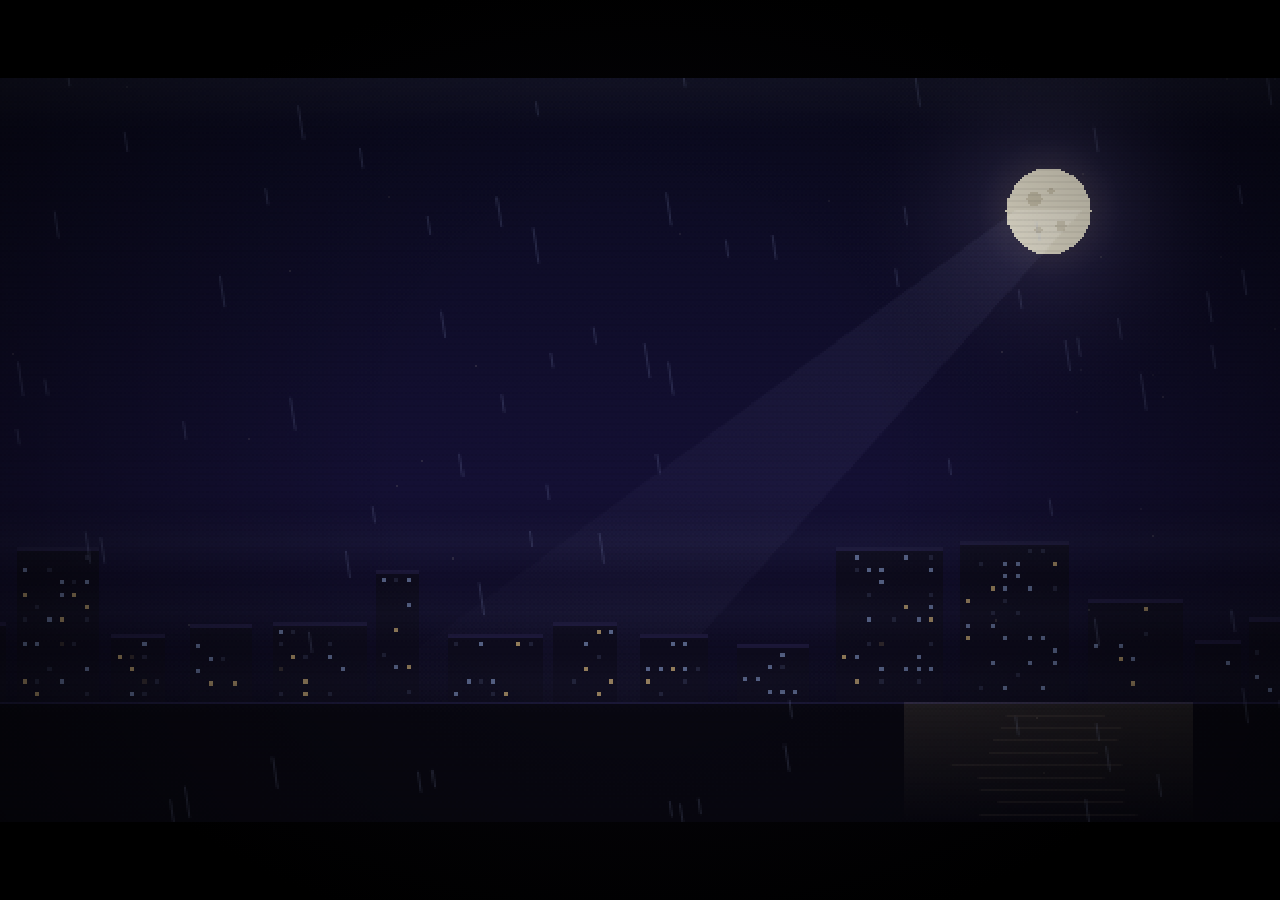
==== index.html @ 09e20b46 "Level 4 Bunker: penjaga ketiga + laser berkala Permintaan: tambah penjaga di lv 4 (2 lagi, atau 1 + " ====
<!DOCTYPE html>
<html lang="id">
<head>
<meta charset="UTF-8">
<meta name="viewport" content="width=device-width, initial-scale=1.0, maximum-scale=1.0, user-scalable=no, viewport-fit=cover">
<meta name="mobile-web-app-capable" content="yes">
<meta name="apple-mobile-web-app-capable" content="yes">
<meta name="apple-mobile-web-app-status-bar-style" content="black-translucent">
<meta name="theme-color" content="#08070f">
<title>Secret Mail — Petualangan Enkripsi Rahasia</title>
<link rel="icon" href="data:image/svg+xml,<svg xmlns='http://www.w3.org/2000/svg' viewBox='0 0 16 16'><rect width='16' height='16' fill='%23181430'/><rect x='2' y='5' width='12' height='8' fill='%23f0e6d0'/><path d='M2 5l6 4 6-4' stroke='%23e8c04a' fill='none'/></svg>">
<link rel="preconnect" href="https://fonts.googleapis.com">
<link rel="preconnect" href="https://fonts.gstatic.com" crossorigin>
<link href="https://fonts.googleapis.com/css2?family=Press+Start+2P&family=VT323&display=swap" rel="stylesheet">
<link rel="stylesheet" href="css/style.css?v=55">
</head>
<body>
<div id="wrap">
  <canvas id="game" width="640" height="360"></canvas>
  <canvas id="ui" width="640" height="360"></canvas>
</div>
<script src="js/engine.js?v=55"></script>
<script src="js/crypto.js?v=55"></script>
<script src="js/sprites.js?v=55"></script>
<script src="js/levels.js?v=55"></script>
<script src="js/enemies.js?v=55"></script>
<script src="js/ui.js?v=55"></script>
<script src="js/cinematic.js?v=55"></script>
<script src="js/scenes.js?v=55"></script>
<script src="js/main.js?v=55"></script>
</body>
</html>
---- css/style.css ----
*{margin:0;padding:0;box-sizing:border-box;-webkit-tap-highlight-color:transparent}
html,body{
  height:100%;height:100dvh;background:#000;overflow:hidden;overscroll-behavior:none;
  -webkit-user-select:none;user-select:none;touch-action:none;
}
/* latar halaman dibuat menyatu dengan latar kanvas supaya panggung
   terasa memenuhi layar penuh (tanpa bingkai/kotak) */
body{display:flex;align-items:center;justify-content:center;
  background:radial-gradient(ellipse at 50% 52%,#0a0812 0%,#000 74%)}
#wrap{position:relative;display:flex;align-items:center;justify-content:center;width:100%;height:100%}
canvas{
  image-rendering:pixelated;image-rendering:crisp-edges;
  background:#000;cursor:default;touch-action:none;
}
#ui{position:absolute;inset:0;pointer-events:none;background:transparent}
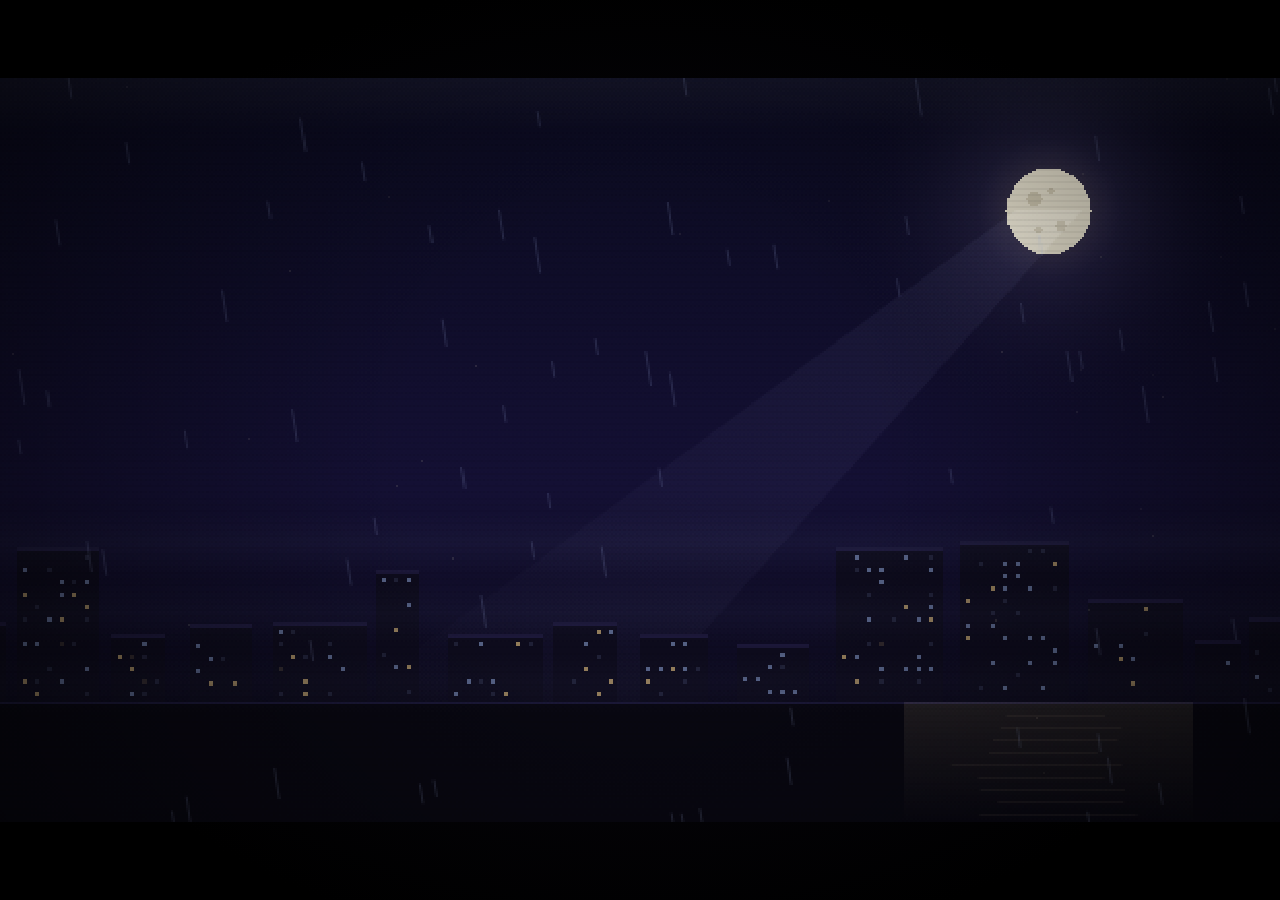
==== commit a0c93675: "Hapus laser di level 4 (penjaga ketiga tetap) Permintaan: laser dihapus saja.  Yang dibuang (bersih," ====
--- a/index.html
+++ b/index.html
@@ -12,21 +12,21 @@
 <link rel="preconnect" href="https://fonts.googleapis.com">
 <link rel="preconnect" href="https://fonts.gstatic.com" crossorigin>
 <link href="https://fonts.googleapis.com/css2?family=Press+Start+2P&family=VT323&display=swap" rel="stylesheet">
-<link rel="stylesheet" href="css/style.css?v=55">
+<link rel="stylesheet" href="css/style.css?v=56">
 </head>
 <body>
 <div id="wrap">
   <canvas id="game" width="640" height="360"></canvas>
   <canvas id="ui" width="640" height="360"></canvas>
 </div>
-<script src="js/engine.js?v=55"></script>
-<script src="js/crypto.js?v=55"></script>
-<script src="js/sprites.js?v=55"></script>
-<script src="js/levels.js?v=55"></script>
-<script src="js/enemies.js?v=55"></script>
-<script src="js/ui.js?v=55"></script>
-<script src="js/cinematic.js?v=55"></script>
-<script src="js/scenes.js?v=55"></script>
-<script src="js/main.js?v=55"></script>
+<script src="js/engine.js?v=56"></script>
+<script src="js/crypto.js?v=56"></script>
+<script src="js/sprites.js?v=56"></script>
+<script src="js/levels.js?v=56"></script>
+<script src="js/enemies.js?v=56"></script>
+<script src="js/ui.js?v=56"></script>
+<script src="js/cinematic.js?v=56"></script>
+<script src="js/scenes.js?v=56"></script>
+<script src="js/main.js?v=56"></script>
 </body>
 </html>
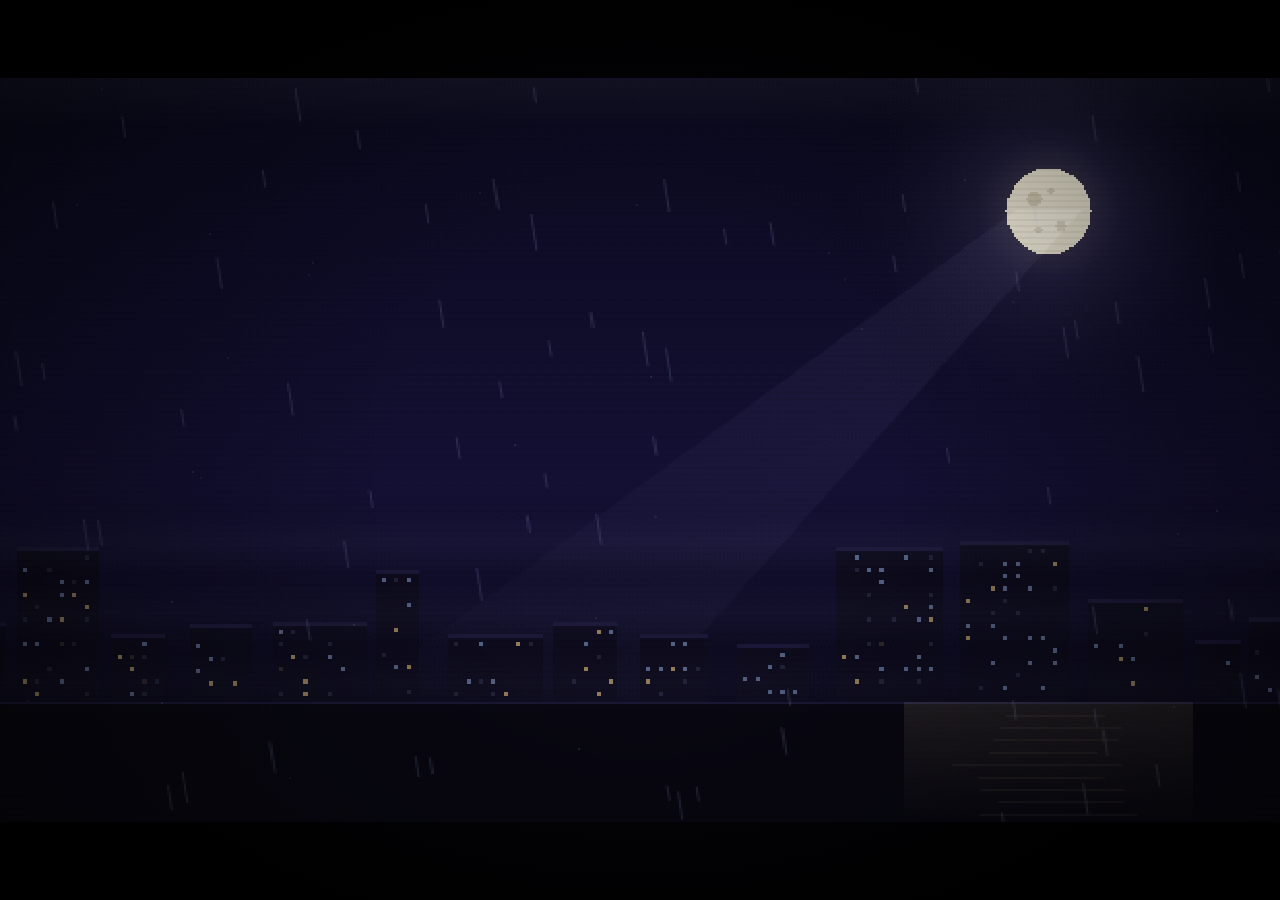
==== commit de69aa33: "Patroli penjaga L2-L4 dihitung ulang (merata) + penjaga berhenti mengejar setelah 3 detik Permintaan" ====
--- a/index.html
+++ b/index.html
@@ -12,21 +12,21 @@
 <link rel="preconnect" href="https://fonts.googleapis.com">
 <link rel="preconnect" href="https://fonts.gstatic.com" crossorigin>
 <link href="https://fonts.googleapis.com/css2?family=Press+Start+2P&family=VT323&display=swap" rel="stylesheet">
-<link rel="stylesheet" href="css/style.css?v=56">
+<link rel="stylesheet" href="css/style.css?v=57">
 </head>
 <body>
 <div id="wrap">
   <canvas id="game" width="640" height="360"></canvas>
   <canvas id="ui" width="640" height="360"></canvas>
 </div>
-<script src="js/engine.js?v=56"></script>
-<script src="js/crypto.js?v=56"></script>
-<script src="js/sprites.js?v=56"></script>
-<script src="js/levels.js?v=56"></script>
-<script src="js/enemies.js?v=56"></script>
-<script src="js/ui.js?v=56"></script>
-<script src="js/cinematic.js?v=56"></script>
-<script src="js/scenes.js?v=56"></script>
-<script src="js/main.js?v=56"></script>
+<script src="js/engine.js?v=57"></script>
+<script src="js/crypto.js?v=57"></script>
+<script src="js/sprites.js?v=57"></script>
+<script src="js/levels.js?v=57"></script>
+<script src="js/enemies.js?v=57"></script>
+<script src="js/ui.js?v=57"></script>
+<script src="js/cinematic.js?v=57"></script>
+<script src="js/scenes.js?v=57"></script>
+<script src="js/main.js?v=57"></script>
 </body>
 </html>
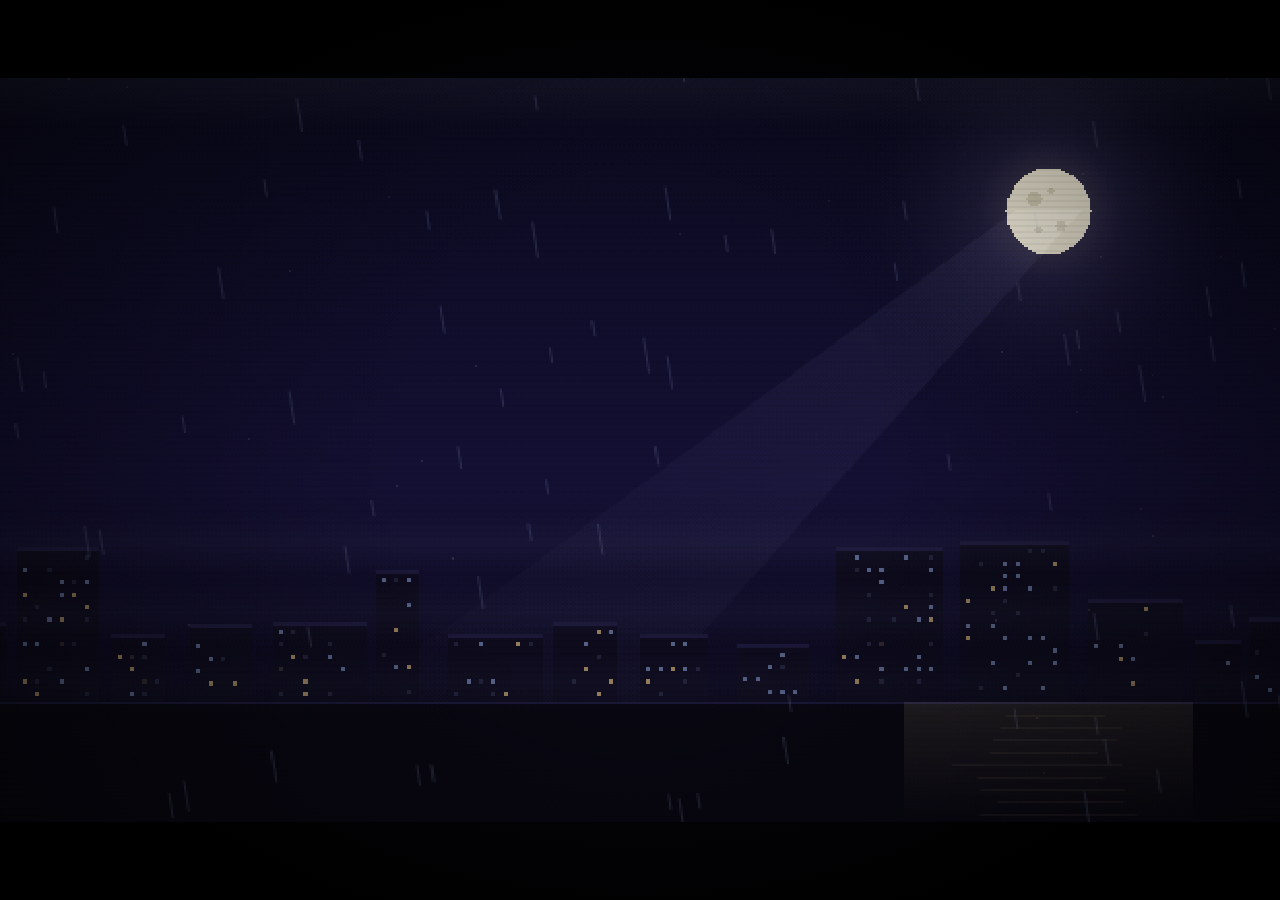
==== commit fead4d80: "Penjaga macet di level 4: pengawas macet + snap ke jalur terdekat BUG yang dilaporkan: satu penjaga " ====
--- a/index.html
+++ b/index.html
@@ -12,21 +12,21 @@
 <link rel="preconnect" href="https://fonts.googleapis.com">
 <link rel="preconnect" href="https://fonts.gstatic.com" crossorigin>
 <link href="https://fonts.googleapis.com/css2?family=Press+Start+2P&family=VT323&display=swap" rel="stylesheet">
-<link rel="stylesheet" href="css/style.css?v=57">
+<link rel="stylesheet" href="css/style.css?v=58">
 </head>
 <body>
 <div id="wrap">
   <canvas id="game" width="640" height="360"></canvas>
   <canvas id="ui" width="640" height="360"></canvas>
 </div>
-<script src="js/engine.js?v=57"></script>
-<script src="js/crypto.js?v=57"></script>
-<script src="js/sprites.js?v=57"></script>
-<script src="js/levels.js?v=57"></script>
-<script src="js/enemies.js?v=57"></script>
-<script src="js/ui.js?v=57"></script>
-<script src="js/cinematic.js?v=57"></script>
-<script src="js/scenes.js?v=57"></script>
-<script src="js/main.js?v=57"></script>
+<script src="js/engine.js?v=58"></script>
+<script src="js/crypto.js?v=58"></script>
+<script src="js/sprites.js?v=58"></script>
+<script src="js/levels.js?v=58"></script>
+<script src="js/enemies.js?v=58"></script>
+<script src="js/ui.js?v=58"></script>
+<script src="js/cinematic.js?v=58"></script>
+<script src="js/scenes.js?v=58"></script>
+<script src="js/main.js?v=58"></script>
 </body>
 </html>
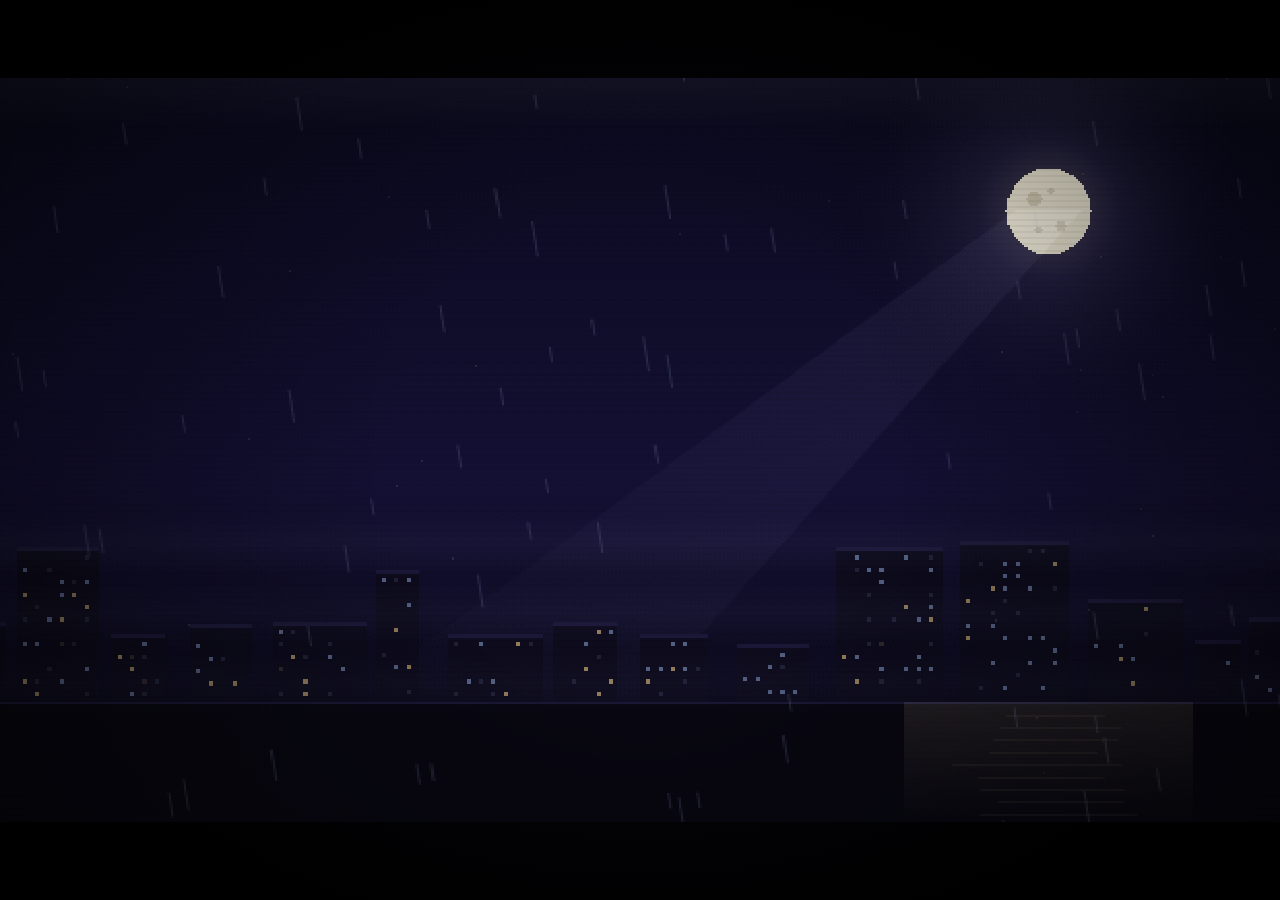
==== commit 9a80a836: "Fix: isi SOBEKAN SANDI di jurnal L2/L3 tidak sesuai (tertimpa pesan keluar) BUG yang dilaporkan: sob" ====
--- a/index.html
+++ b/index.html
@@ -12,21 +12,21 @@
 <link rel="preconnect" href="https://fonts.googleapis.com">
 <link rel="preconnect" href="https://fonts.gstatic.com" crossorigin>
 <link href="https://fonts.googleapis.com/css2?family=Press+Start+2P&family=VT323&display=swap" rel="stylesheet">
-<link rel="stylesheet" href="css/style.css?v=58">
+<link rel="stylesheet" href="css/style.css?v=59">
 </head>
 <body>
 <div id="wrap">
   <canvas id="game" width="640" height="360"></canvas>
   <canvas id="ui" width="640" height="360"></canvas>
 </div>
-<script src="js/engine.js?v=58"></script>
-<script src="js/crypto.js?v=58"></script>
-<script src="js/sprites.js?v=58"></script>
-<script src="js/levels.js?v=58"></script>
-<script src="js/enemies.js?v=58"></script>
-<script src="js/ui.js?v=58"></script>
-<script src="js/cinematic.js?v=58"></script>
-<script src="js/scenes.js?v=58"></script>
-<script src="js/main.js?v=58"></script>
+<script src="js/engine.js?v=59"></script>
+<script src="js/crypto.js?v=59"></script>
+<script src="js/sprites.js?v=59"></script>
+<script src="js/levels.js?v=59"></script>
+<script src="js/enemies.js?v=59"></script>
+<script src="js/ui.js?v=59"></script>
+<script src="js/cinematic.js?v=59"></script>
+<script src="js/scenes.js?v=59"></script>
+<script src="js/main.js?v=59"></script>
 </body>
 </html>
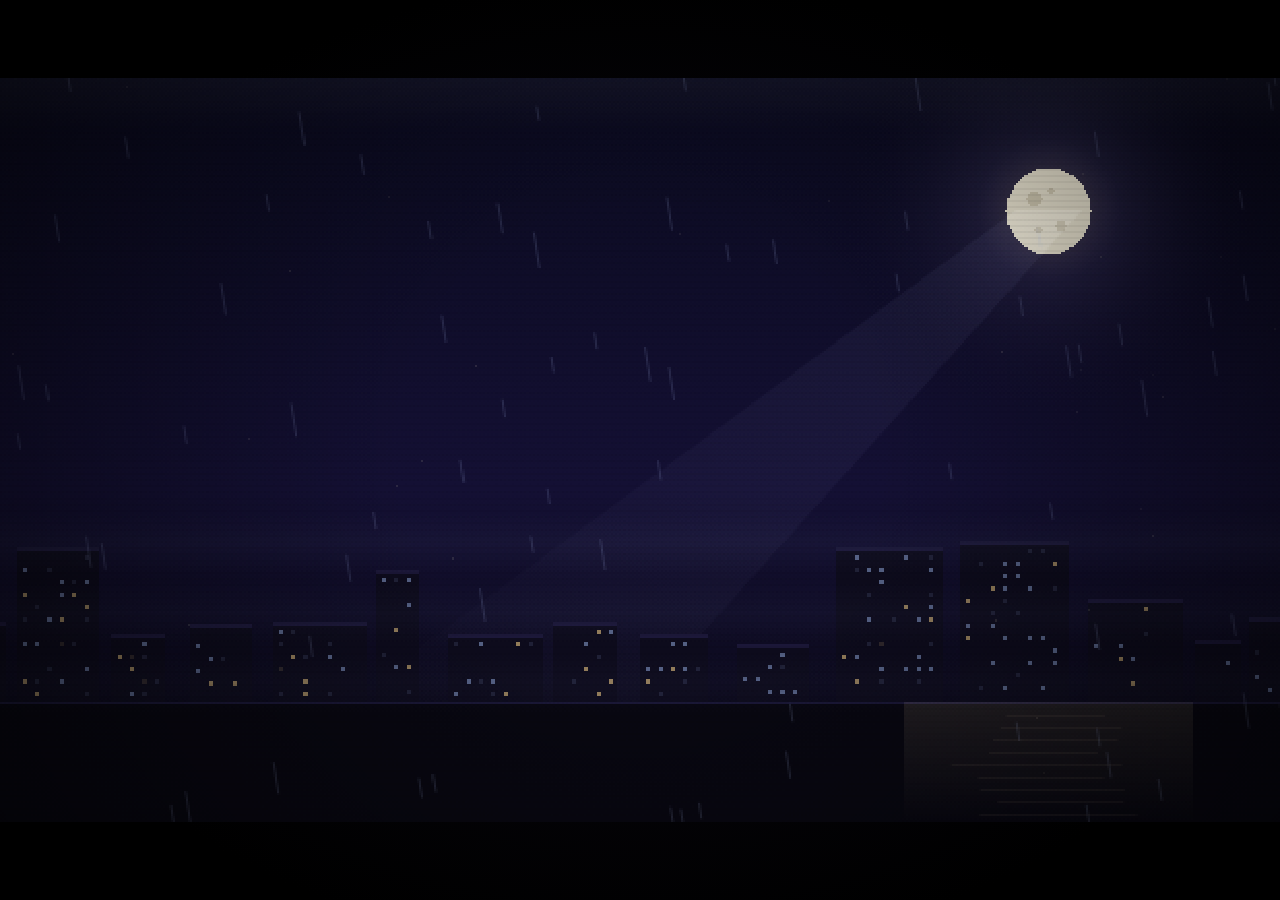
==== commit 615d0426: "Audit tata letak: tidak ada lagi teks bertumpuk / jarak mepet Karena banyak panel berubah, tata leta" ====
--- a/index.html
+++ b/index.html
@@ -12,21 +12,21 @@
 <link rel="preconnect" href="https://fonts.googleapis.com">
 <link rel="preconnect" href="https://fonts.gstatic.com" crossorigin>
 <link href="https://fonts.googleapis.com/css2?family=Press+Start+2P&family=VT323&display=swap" rel="stylesheet">
-<link rel="stylesheet" href="css/style.css?v=59">
+<link rel="stylesheet" href="css/style.css?v=62">
 </head>
 <body>
 <div id="wrap">
   <canvas id="game" width="640" height="360"></canvas>
   <canvas id="ui" width="640" height="360"></canvas>
 </div>
-<script src="js/engine.js?v=59"></script>
-<script src="js/crypto.js?v=59"></script>
-<script src="js/sprites.js?v=59"></script>
-<script src="js/levels.js?v=59"></script>
-<script src="js/enemies.js?v=59"></script>
-<script src="js/ui.js?v=59"></script>
-<script src="js/cinematic.js?v=59"></script>
-<script src="js/scenes.js?v=59"></script>
-<script src="js/main.js?v=59"></script>
+<script src="js/engine.js?v=62"></script>
+<script src="js/crypto.js?v=62"></script>
+<script src="js/sprites.js?v=62"></script>
+<script src="js/levels.js?v=62"></script>
+<script src="js/enemies.js?v=62"></script>
+<script src="js/ui.js?v=62"></script>
+<script src="js/cinematic.js?v=62"></script>
+<script src="js/scenes.js?v=62"></script>
+<script src="js/main.js?v=62"></script>
 </body>
 </html>
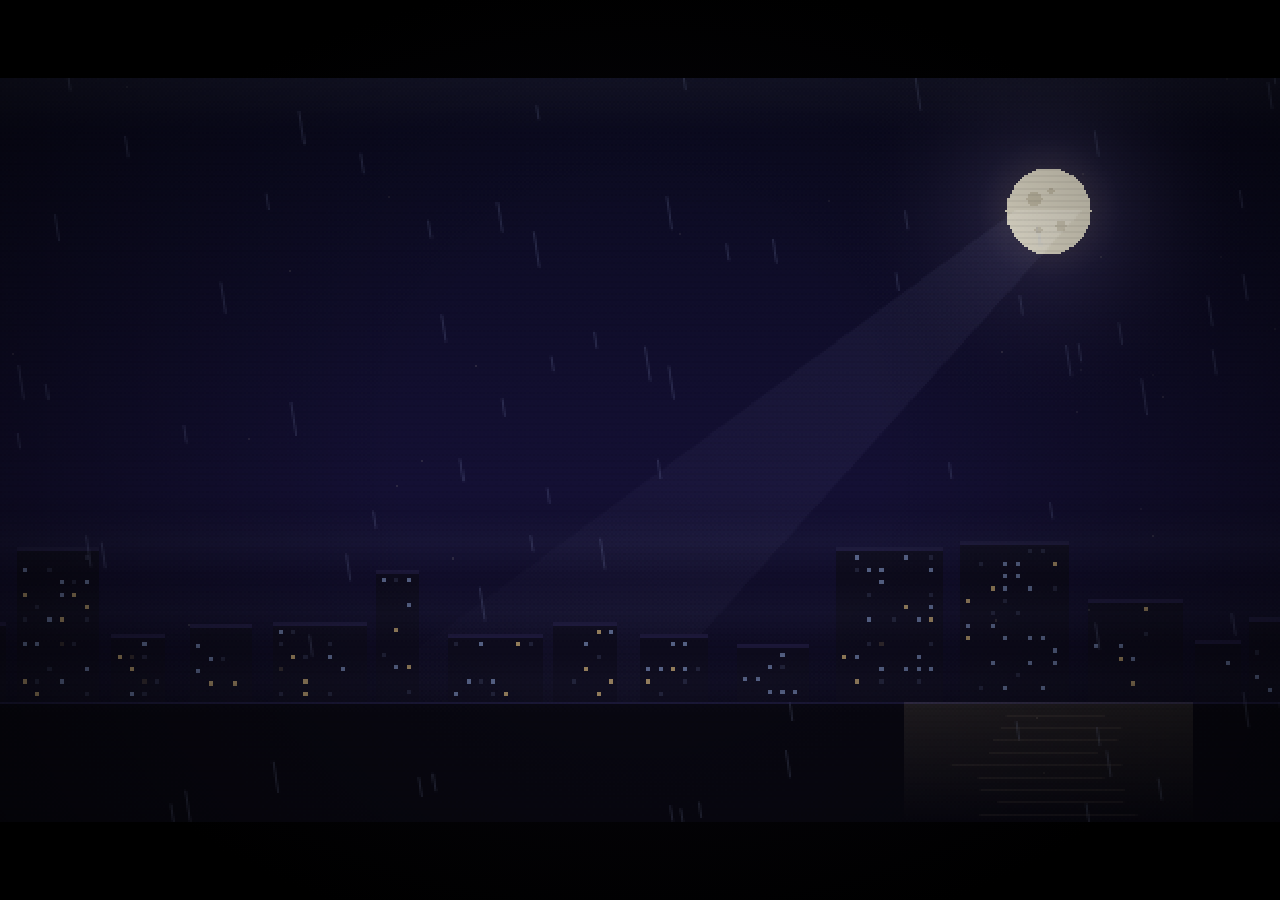
==== commit fc19ee0a: "Sistem mati: 3x tertangkap -> otomatis mengulang level itu (bukan level sebelumnya) Perubahan yang d" ====
--- a/index.html
+++ b/index.html
@@ -12,21 +12,21 @@
 <link rel="preconnect" href="https://fonts.googleapis.com">
 <link rel="preconnect" href="https://fonts.gstatic.com" crossorigin>
 <link href="https://fonts.googleapis.com/css2?family=Press+Start+2P&family=VT323&display=swap" rel="stylesheet">
-<link rel="stylesheet" href="css/style.css?v=62">
+<link rel="stylesheet" href="css/style.css?v=63">
 </head>
 <body>
 <div id="wrap">
   <canvas id="game" width="640" height="360"></canvas>
   <canvas id="ui" width="640" height="360"></canvas>
 </div>
-<script src="js/engine.js?v=62"></script>
-<script src="js/crypto.js?v=62"></script>
-<script src="js/sprites.js?v=62"></script>
-<script src="js/levels.js?v=62"></script>
-<script src="js/enemies.js?v=62"></script>
-<script src="js/ui.js?v=62"></script>
-<script src="js/cinematic.js?v=62"></script>
-<script src="js/scenes.js?v=62"></script>
-<script src="js/main.js?v=62"></script>
+<script src="js/engine.js?v=63"></script>
+<script src="js/crypto.js?v=63"></script>
+<script src="js/sprites.js?v=63"></script>
+<script src="js/levels.js?v=63"></script>
+<script src="js/enemies.js?v=63"></script>
+<script src="js/ui.js?v=63"></script>
+<script src="js/cinematic.js?v=63"></script>
+<script src="js/scenes.js?v=63"></script>
+<script src="js/main.js?v=63"></script>
 </body>
 </html>
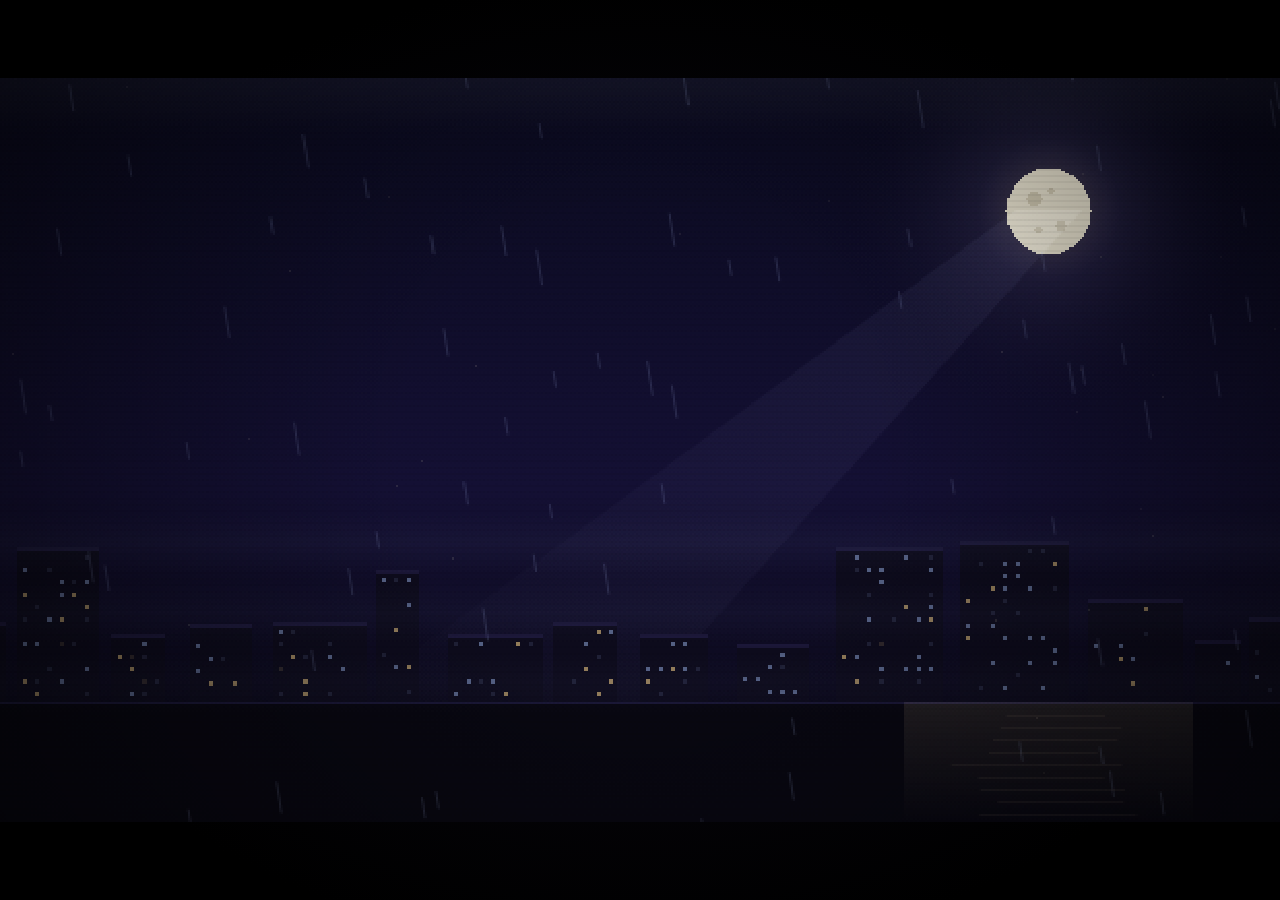
==== commit af05d8a4: "HUD: hapus indikator ganda, nyawa hanya satu Masalah: di HUD kanan atas ada DUA baris berisi 3 titik" ====
--- a/index.html
+++ b/index.html
@@ -12,21 +12,21 @@
 <link rel="preconnect" href="https://fonts.googleapis.com">
 <link rel="preconnect" href="https://fonts.gstatic.com" crossorigin>
 <link href="https://fonts.googleapis.com/css2?family=Press+Start+2P&family=VT323&display=swap" rel="stylesheet">
-<link rel="stylesheet" href="css/style.css?v=63">
+<link rel="stylesheet" href="css/style.css?v=64">
 </head>
 <body>
 <div id="wrap">
   <canvas id="game" width="640" height="360"></canvas>
   <canvas id="ui" width="640" height="360"></canvas>
 </div>
-<script src="js/engine.js?v=63"></script>
-<script src="js/crypto.js?v=63"></script>
-<script src="js/sprites.js?v=63"></script>
-<script src="js/levels.js?v=63"></script>
-<script src="js/enemies.js?v=63"></script>
-<script src="js/ui.js?v=63"></script>
-<script src="js/cinematic.js?v=63"></script>
-<script src="js/scenes.js?v=63"></script>
-<script src="js/main.js?v=63"></script>
+<script src="js/engine.js?v=64"></script>
+<script src="js/crypto.js?v=64"></script>
+<script src="js/sprites.js?v=64"></script>
+<script src="js/levels.js?v=64"></script>
+<script src="js/enemies.js?v=64"></script>
+<script src="js/ui.js?v=64"></script>
+<script src="js/cinematic.js?v=64"></script>
+<script src="js/scenes.js?v=64"></script>
+<script src="js/main.js?v=64"></script>
 </body>
 </html>
